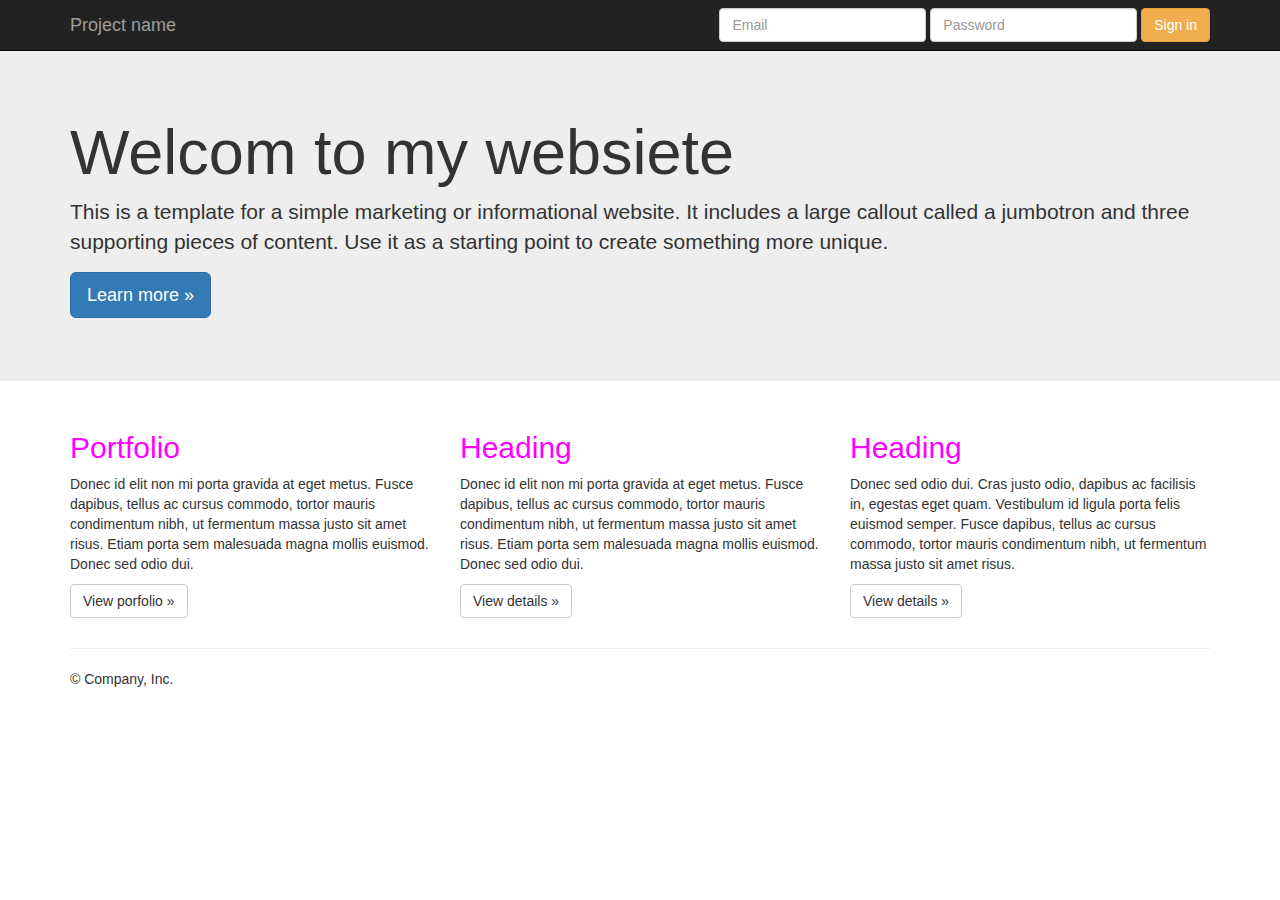
==== examples/jumbotron/portfolio.html @ 64bafe63 "added portfolio page stub" ====
<!DOCTYPE html>
<html lang="en">

<head>
  <meta charset="utf-8">
  <meta http-equiv="X-UA-Compatible" content="IE=edge">
  <meta name="viewport" content="width=device-width, initial-scale=1">
  <!-- The above 3 meta tags *must* come first in the head; any other head content must come *after* these tags -->
  <meta name="description" content="">
  <meta name="author" content="">
  <link rel="icon" href="../../favicon.ico">

  <title>This is my personal websiete</title>

  <!-- Bootstrap core CSS -->
  <link href="../../dist/css/bootstrap.min.css" rel="stylesheet">

  <!-- IE10 viewport hack for Surface/desktop Windows 8 bug -->
  <link href="../../assets/css/ie10-viewport-bug-workaround.css" rel="stylesheet">

  <!-- Custom styles for this template -->
  <link href="jumbotron.css" rel="stylesheet">

  <!-- Just for debugging purposes. Don't actually copy these 2 lines! -->
  <!--[if lt IE 9]><script src="../../assets/js/ie8-responsive-file-warning.js"></script><![endif]-->
  <script src="../../assets/js/ie-emulation-modes-warning.js"></script>

  <!-- HTML5 shim and Respond.js for IE8 support of HTML5 elements and media queries -->
  <!--[if lt IE 9]>
      <script src="https://oss.maxcdn.com/html5shiv/3.7.3/html5shiv.min.js"></script>
      <script src="https://oss.maxcdn.com/respond/1.4.2/respond.min.js"></script>
    <![endif]-->
</head>

<body>

  <nav class="navbar navbar-inverse navbar-fixed-top">
    <div class="container">
      <div class="navbar-header">
        <button type="button" class="navbar-toggle collapsed" data-toggle="collapse" data-target="#navbar"
          aria-expanded="false" aria-controls="navbar">
          <span class="sr-only">Toggle navigation</span>
          <span class="icon-bar"></span>
          <span class="icon-bar"></span>
          <span class="icon-bar"></span>
        </button>
        <a class="navbar-brand" href="#">Project name</a>
      </div>
      <div id="navbar" class="navbar-collapse collapse">
        <form class="navbar-form navbar-right">
          <div class="form-group">
            <input type="text" placeholder="Email" class="form-control">
          </div>
          <div class="form-group">
            <input type="password" placeholder="Password" class="form-control">
          </div>
          <button type="submit" class="btn btn-warning">Sign in</button>
        </form>
      </div>
      <!--/.navbar-collapse -->
    </div>
  </nav>

  <!-- Main jumbotron for a primary marketing message or call to action -->
  <div class="jumbotron">
    <div class="container">
      <h1>Welcom to my websiete</h1>
      <p>This is a template for a simple marketing or informational website. It includes a large callout called a
        jumbotron and three supporting pieces of content. Use it as a starting point to create something more unique.
      </p>
      <p><a class="btn btn-primary btn-lg" href="#" role="button">Learn more &raquo;</a></p>
    </div>
  </div>

  <div class="container">
    <!-- Example row of columns -->
    <div class="row">
      <div class="col-md-4">
        <h2>Portfolio</h2>
        <p>Donec id elit non mi porta gravida at eget metus. Fusce dapibus, tellus ac cursus commodo, tortor mauris
          condimentum nibh, ut fermentum massa justo sit amet risus. Etiam porta sem malesuada magna mollis euismod.
          Donec sed odio dui. </p>
        <p><a class="btn btn-default" href="_portfolio.html" role="button">View porfolio &raquo;</a></p>
      </div>
      <div class="col-md-4">
        <h2>Heading</h2>
        <p>Donec id elit non mi porta gravida at eget metus. Fusce dapibus, tellus ac cursus commodo, tortor mauris
          condimentum nibh, ut fermentum massa justo sit amet risus. Etiam porta sem malesuada magna mollis euismod.
          Donec sed odio dui. </p>
        <p><a class="btn btn-default" href="#" role="button">View details &raquo;</a></p>
      </div>
      <div class="col-md-4">
        <h2>Heading</h2>
        <p>Donec sed odio dui. Cras justo odio, dapibus ac facilisis in, egestas eget quam. Vestibulum id ligula porta
          felis euismod semper. Fusce dapibus, tellus ac cursus commodo, tortor mauris condimentum nibh, ut fermentum
          massa justo sit amet risus.</p>
        <p><a class="btn btn-default" href="#" role="button">View details &raquo;</a></p>
      </div>
    </div>

    <hr>

    <footer>
      <p>&copy; Company, Inc.</p>
    </footer>
  </div> <!-- /container -->


  <!-- Bootstrap core JavaScript
    ================================================== -->
  <!-- Placed at the end of the document so the pages load faster -->
  <script src="https://ajax.googleapis.com/ajax/libs/jquery/1.12.4/jquery.min.js"></script>
  <script>window.jQuery || document.write('<script src="../../assets/js/vendor/jquery.min.js"><\/script>')</script>
  <script src="../../dist/js/bootstrap.min.js"></script>
  <!-- IE10 viewport hack for Surface/desktop Windows 8 bug -->
  <script src="../../assets/js/ie10-viewport-bug-workaround.js"></script>
</body>

</html>
---- assets/css/ie10-viewport-bug-workaround.css ----
/*!
 * IE10 viewport hack for Surface/desktop Windows 8 bug
 * Copyright 2014-2015 Twitter, Inc.
 * Licensed under MIT (https://github.com/twbs/bootstrap/blob/master/LICENSE)
 */

/*
 * See the Getting Started docs for more information:
 * http://getbootstrap.com/getting-started/#support-ie10-width
 */
@-ms-viewport     { width: device-width; }
@-o-viewport      { width: device-width; }
@viewport         { width: device-width; }
---- examples/jumbotron/jumbotron.css ----
/* Move down content because we have a fixed navbar that is 50px tall */

body {
  padding-top: 50px;
  padding-bottom: 20px;
}

h2 {
  color: magenta;
}
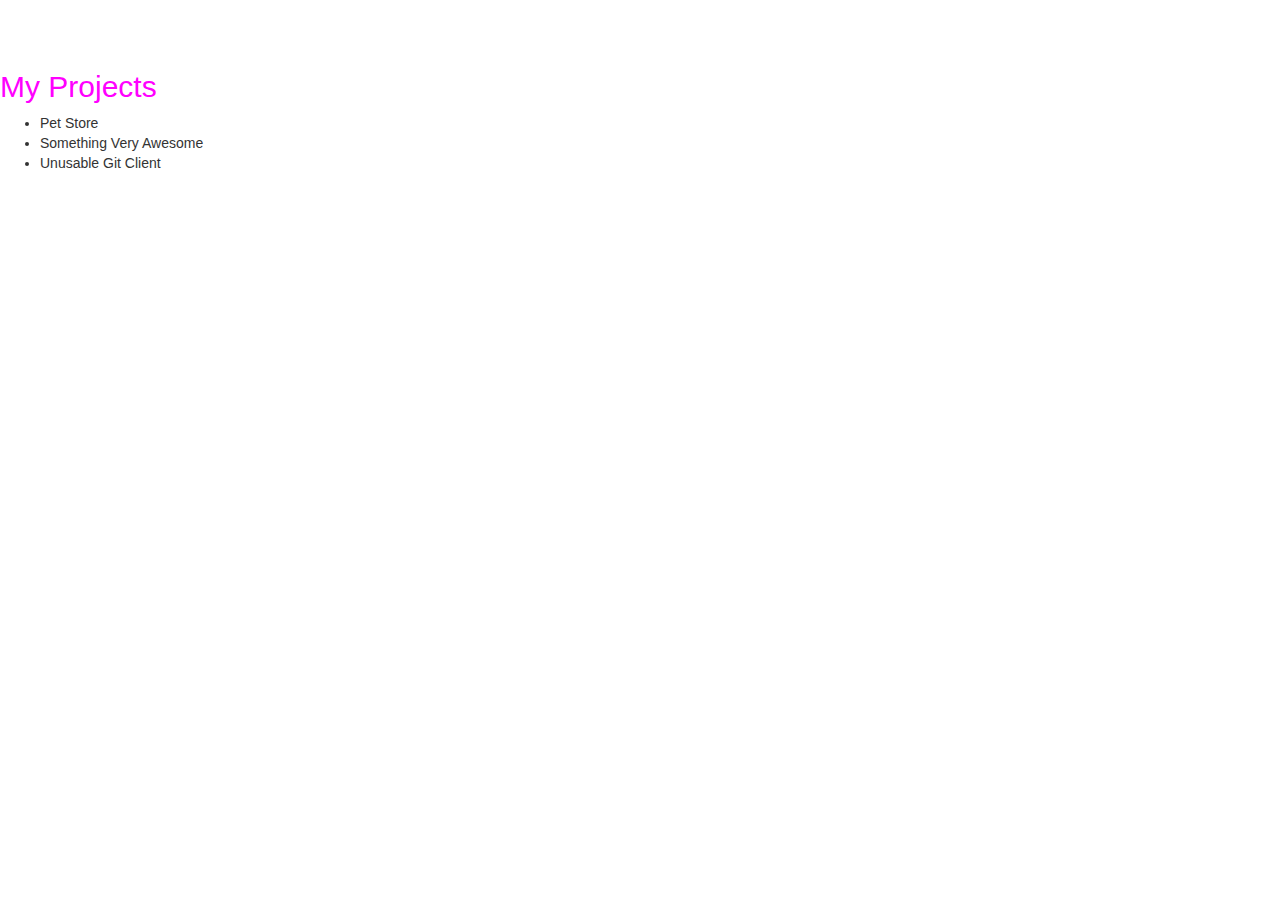
==== commit 792b3ebf: "Filled porfolio page with content" ====
--- a/examples/jumbotron/portfolio.html
+++ b/examples/jumbotron/portfolio.html
@@ -10,7 +10,7 @@
   <meta name="author" content="">
   <link rel="icon" href="../../favicon.ico">
 
-  <title>This is my personal websiete</title>
+  <title>This is my Portfolio</title>
 
   <!-- Bootstrap core CSS -->
   <link href="../../dist/css/bootstrap.min.css" rel="stylesheet">
@@ -34,86 +34,13 @@
 
 <body>
 
-  <nav class="navbar navbar-inverse navbar-fixed-top">
-    <div class="container">
-      <div class="navbar-header">
-        <button type="button" class="navbar-toggle collapsed" data-toggle="collapse" data-target="#navbar"
-          aria-expanded="false" aria-controls="navbar">
-          <span class="sr-only">Toggle navigation</span>
-          <span class="icon-bar"></span>
-          <span class="icon-bar"></span>
-          <span class="icon-bar"></span>
-        </button>
-        <a class="navbar-brand" href="#">Project name</a>
-      </div>
-      <div id="navbar" class="navbar-collapse collapse">
-        <form class="navbar-form navbar-right">
-          <div class="form-group">
-            <input type="text" placeholder="Email" class="form-control">
-          </div>
-          <div class="form-group">
-            <input type="password" placeholder="Password" class="form-control">
-          </div>
-          <button type="submit" class="btn btn-warning">Sign in</button>
-        </form>
-      </div>
-      <!--/.navbar-collapse -->
-    </div>
-  </nav>
+  <h2>My Projects</h2>
 
-  <!-- Main jumbotron for a primary marketing message or call to action -->
-  <div class="jumbotron">
-    <div class="container">
-      <h1>Welcom to my websiete</h1>
-      <p>This is a template for a simple marketing or informational website. It includes a large callout called a
-        jumbotron and three supporting pieces of content. Use it as a starting point to create something more unique.
-      </p>
-      <p><a class="btn btn-primary btn-lg" href="#" role="button">Learn more &raquo;</a></p>
-    </div>
-  </div>
-
-  <div class="container">
-    <!-- Example row of columns -->
-    <div class="row">
-      <div class="col-md-4">
-        <h2>Portfolio</h2>
-        <p>Donec id elit non mi porta gravida at eget metus. Fusce dapibus, tellus ac cursus commodo, tortor mauris
-          condimentum nibh, ut fermentum massa justo sit amet risus. Etiam porta sem malesuada magna mollis euismod.
-          Donec sed odio dui. </p>
-        <p><a class="btn btn-default" href="_portfolio.html" role="button">View porfolio &raquo;</a></p>
-      </div>
-      <div class="col-md-4">
-        <h2>Heading</h2>
-        <p>Donec id elit non mi porta gravida at eget metus. Fusce dapibus, tellus ac cursus commodo, tortor mauris
-          condimentum nibh, ut fermentum massa justo sit amet risus. Etiam porta sem malesuada magna mollis euismod.
-          Donec sed odio dui. </p>
-        <p><a class="btn btn-default" href="#" role="button">View details &raquo;</a></p>
-      </div>
-      <div class="col-md-4">
-        <h2>Heading</h2>
-        <p>Donec sed odio dui. Cras justo odio, dapibus ac facilisis in, egestas eget quam. Vestibulum id ligula porta
-          felis euismod semper. Fusce dapibus, tellus ac cursus commodo, tortor mauris condimentum nibh, ut fermentum
-          massa justo sit amet risus.</p>
-        <p><a class="btn btn-default" href="#" role="button">View details &raquo;</a></p>
-      </div>
-    </div>
-
-    <hr>
-
-    <footer>
-      <p>&copy; Company, Inc.</p>
-    </footer>
-  </div> <!-- /container -->
-
-
-  <!-- Bootstrap core JavaScript
-    ================================================== -->
-  <!-- Placed at the end of the document so the pages load faster -->
-  <script src="https://ajax.googleapis.com/ajax/libs/jquery/1.12.4/jquery.min.js"></script>
-  <script>window.jQuery || document.write('<script src="../../assets/js/vendor/jquery.min.js"><\/script>')</script>
-  <script src="../../dist/js/bootstrap.min.js"></script>
-  <!-- IE10 viewport hack for Surface/desktop Windows 8 bug -->
-  <script src="../../assets/js/ie10-viewport-bug-workaround.js"></script>
+  <ul>
+    <li>Pet Store</li>
+    <li>Something Very Awesome</li>
+    <li>Unusable Git Client</li>
+  </ul>
 </body>
 
 </html>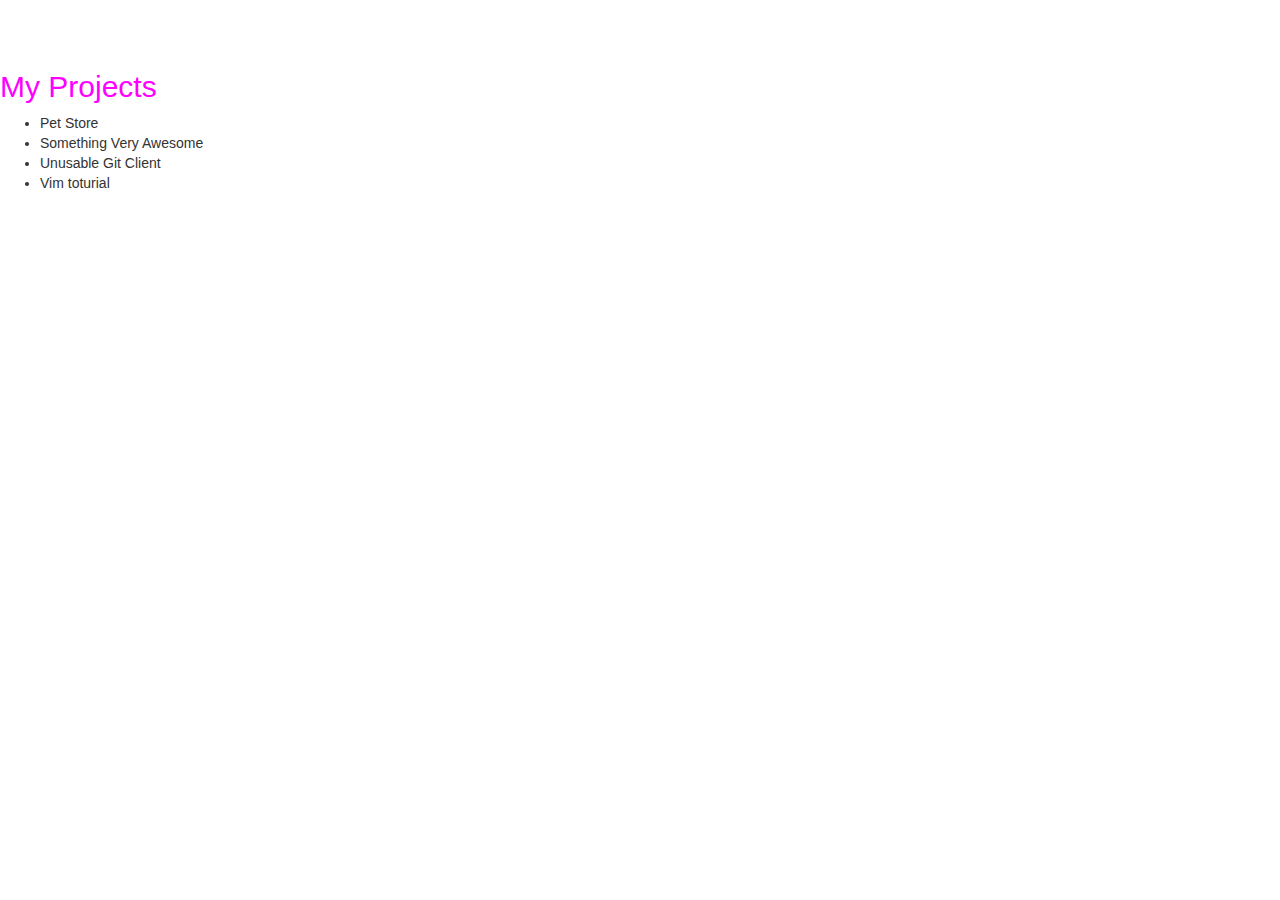
==== commit 7c7df508: "Added new project in Portfolio page" ====
--- a/examples/jumbotron/portfolio.html
+++ b/examples/jumbotron/portfolio.html
@@ -40,6 +40,7 @@
     <li>Pet Store</li>
     <li>Something Very Awesome</li>
     <li>Unusable Git Client</li>
+    <li>Vim toturial</li>
   </ul>
 </body>
 
